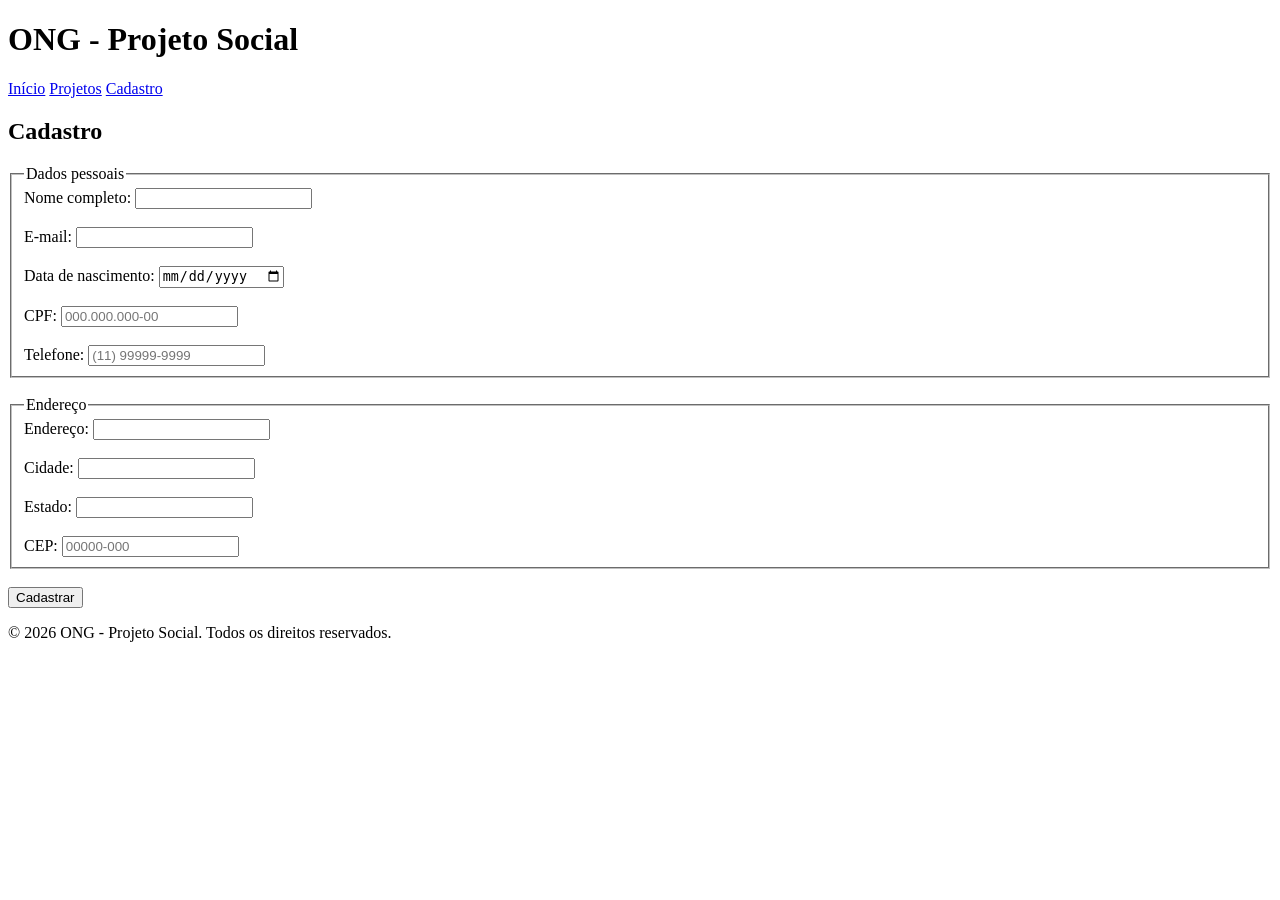
==== cadastro.html @ c3f21d58 "Correções HTML" ====
<!DOCTYPE html>
<html lang="pt-BR">

<head>
    <meta charset="UTF-8">
    <meta name="viewport" content="width=device-width, initial-scale=1.0">
    <title>Cadastro - ONG Projeto Social</title>
</head>

<body>

    <header>
        <h1>ONG - Projeto Social</h1>

        <nav>
            <a href="index.html">Início</a>
            <a href="projetos.html">Projetos</a>
            <a href="cadastro.html">Cadastro</a>
        </nav>
    </header>

    <main>

        <h2>Cadastro</h2>

        <form action="#" method="post">

            <fieldset>
                <legend>Dados pessoais</legend>

                <label for="nome">Nome completo:</label>
                <input type="text" id="nome" name="nome" required>

                <br><br>

                <label for="email">E-mail:</label>
                <input type="email" id="email" name="email" required>

                <br><br>

                <label for="data_nascimento">Data de nascimento:</label>
                <input type="date" id="data_nascimento" name="data_nascimento">

                <br><br>

                <label for="cpf">CPF:</label>
                <input type="text"
                       id="cpf"
                       name="cpf"
                       pattern="[0-9]{3}\.[0-9]{3}\.[0-9]{3}-[0-9]{2}"
                       placeholder="000.000.000-00"
                       required>

                <br><br>

                <label for="telefone">Telefone:</label>
                <input type="tel"
                       id="telefone"
                       name="telefone"
                       pattern="\([0-9]{2}\) [0-9]{5}-[0-9]{4}"
                       placeholder="(11) 99999-9999"
                       required>

            </fieldset>

            <br>

            <fieldset>
                <legend>Endereço</legend>

                <label for="endereco">Endereço:</label>
                <input type="text" id="endereco" name="endereco">

                <br><br>

                <label for="cidade">Cidade:</label>
                <input type="text" id="cidade" name="cidade">

                <br><br>

                <label for="estado">Estado:</label>
                <input type="text" id="estado" name="estado">

                <br><br>

                <label for="cep">CEP:</label>
                <input type="text"
                       id="cep"
                       name="cep"
                       pattern="[0-9]{5}-[0-9]{3}"
                       placeholder="00000-000"
                       required>

            </fieldset>

            <br>

            <button type="submit">Cadastrar</button>

        </form>

    </main>

    <footer>
        <p>&copy; 2026 ONG - Projeto Social. Todos os direitos reservados.</p>
    </footer>

</body>

</html>
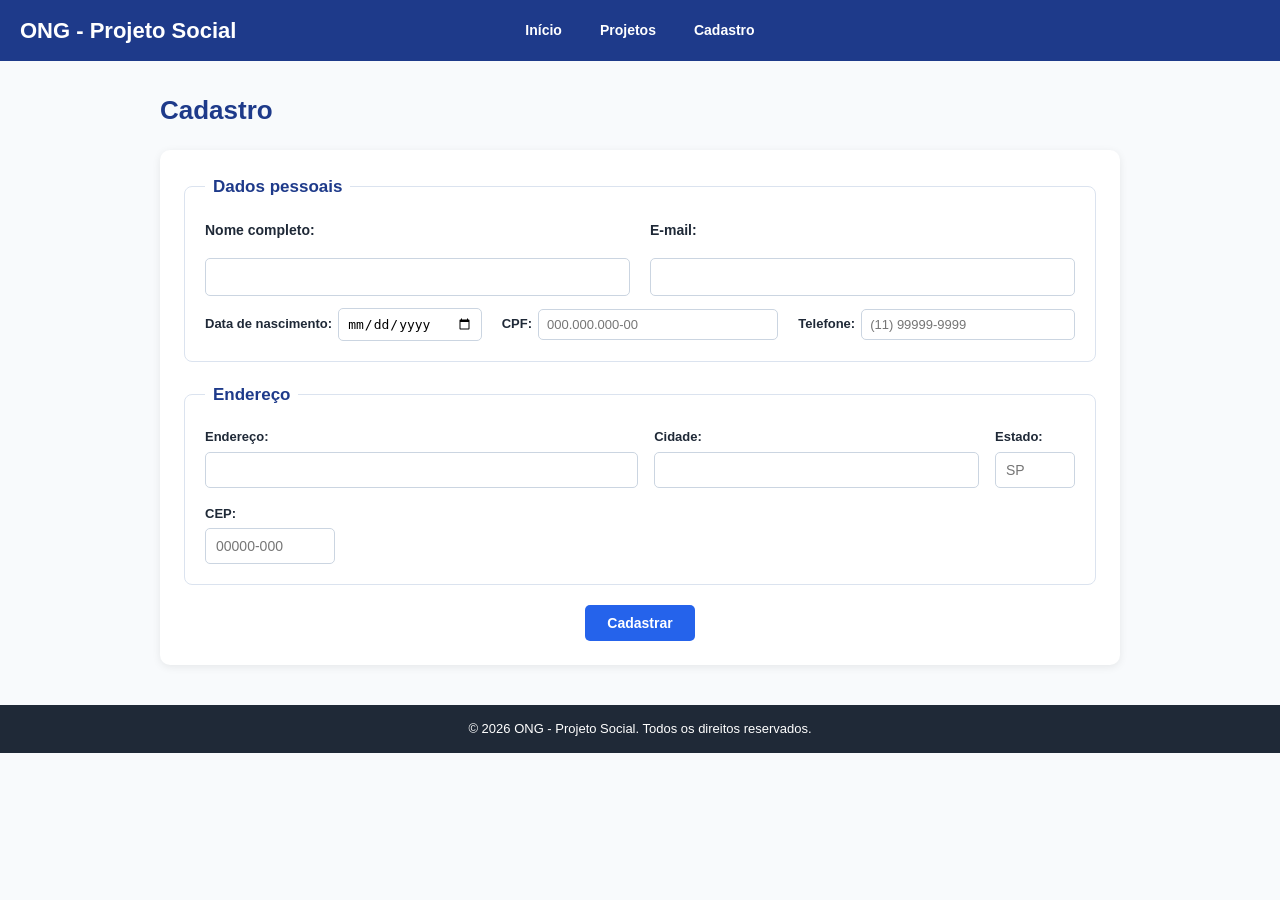
==== commit 2dc82897: "Att" ====
--- a/cadastro.html
+++ b/cadastro.html
@@ -5,6 +5,8 @@
     <meta charset="UTF-8">
     <meta name="viewport" content="width=device-width, initial-scale=1.0">
     <title>Cadastro - ONG Projeto Social</title>
+
+    <link rel="stylesheet" href="css/style.css">
 </head>
 
 <body>
@@ -38,28 +40,30 @@
 
                 <br><br>
 
-                <label for="data_nascimento">Data de nascimento:</label>
-                <input type="date" id="data_nascimento" name="data_nascimento">
+                <div class="campo-inline">
+                    <label for="data_nascimento">Data de nascimento:</label>
+                    <input type="date" id="data_nascimento" name="data_nascimento">
+                </div>
 
-                <br><br>
+                <div class="campo-inline">
+                    <label for="cpf">CPF:</label>
+                    <input type="text"
+                           id="cpf"
+                           name="cpf"
+                           pattern="[0-9]{3}\.[0-9]{3}\.[0-9]{3}-[0-9]{2}"
+                           placeholder="000.000.000-00"
+                           required>
+                </div>
 
-                <label for="cpf">CPF:</label>
-                <input type="text"
-                       id="cpf"
-                       name="cpf"
-                       pattern="[0-9]{3}\.[0-9]{3}\.[0-9]{3}-[0-9]{2}"
-                       placeholder="000.000.000-00"
-                       required>
-
-                <br><br>
-
-                <label for="telefone">Telefone:</label>
-                <input type="tel"
-                       id="telefone"
-                       name="telefone"
-                       pattern="\([0-9]{2}\) [0-9]{5}-[0-9]{4}"
-                       placeholder="(11) 99999-9999"
-                       required>
+                <div class="campo-inline">
+                    <label for="telefone">Telefone:</label>
+                    <input type="tel"
+                           id="telefone"
+                           name="telefone"
+                           pattern="\([0-9]{2}\) [0-9]{5}-[0-9]{4}"
+                           placeholder="(11) 99999-9999"
+                           required>
+                </div>
 
             </fieldset>
 
@@ -68,28 +72,38 @@
             <fieldset>
                 <legend>Endereço</legend>
 
-                <label for="endereco">Endereço:</label>
-                <input type="text" id="endereco" name="endereco">
+                <div class="endereco-cidade-estado">
 
-                <br><br>
+                    <div>
+                        <label for="endereco">Endereço:</label>
+                        <input type="text" id="endereco" name="endereco">
+                    </div>
 
-                <label for="cidade">Cidade:</label>
-                <input type="text" id="cidade" name="cidade">
+                    <div>
+                        <label for="cidade">Cidade:</label>
+                        <input type="text" id="cidade" name="cidade">
+                    </div>
 
-                <br><br>
+                    <div class="campo-estado">
+                        <label for="estado">Estado:</label>
+                        <input type="text"
+                               id="estado"
+                               name="estado"
+                               maxlength="2"
+                               placeholder="SP">
+                    </div>
 
-                <label for="estado">Estado:</label>
-                <input type="text" id="estado" name="estado">
+                </div>
 
-                <br><br>
-
-                <label for="cep">CEP:</label>
-                <input type="text"
-                       id="cep"
-                       name="cep"
-                       pattern="[0-9]{5}-[0-9]{3}"
-                       placeholder="00000-000"
-                       required>
+                <div class="campo-cep">
+                    <label for="cep">CEP:</label>
+                    <input type="text"
+                           id="cep"
+                           name="cep"
+                           pattern="[0-9]{5}-[0-9]{3}"
+                           placeholder="00000-000"
+                           required>
+                </div>
 
             </fieldset>
 
--- a/css/style.css
+++ b/css/style.css
@@ -0,0 +1,515 @@
+:root {
+    /* CORES */
+    --azul-primario: #2563EB;
+    --azul-escuro: #1E3A8A;
+    --azul-medio: #1D4ED8;
+    --azul-claro: #DBEAFE;
+    --azul-destaque: #60A5FA;
+
+    --neutro-escuro: #1F2937;
+    --neutro-medio: #6B7280;
+    --neutro-claro: #F3F4F6;
+    --branco: #FFFFFF;
+
+    /* TIPOGRAFIA */
+    --texto-xs: 12px;
+    --texto-sm: 14px;
+    --texto-base: 16px;
+    --texto-lg: 24px;
+    --texto-xl: 32px;
+
+    /* ESPAÇAMENTOS */
+    --espaco-1: 4px;
+    --espaco-2: 8px;
+    --espaco-3: 16px;
+    --espaco-4: 24px;
+    --espaco-5: 32px;
+}
+
+
+/* GERAL */
+
+* {
+    box-sizing: border-box;
+}
+
+body {
+    margin: 0;
+    font-family: Arial, sans-serif;
+    font-size: var(--texto-base);
+    line-height: 1.5;
+    color: var(--neutro-escuro);
+    background-color: #f8fafc;
+}
+
+
+/* HEADER */
+
+header {
+    background-color: var(--azul-escuro);
+    color: var(--branco);
+    padding: 12px 20px;
+
+    display: grid;
+    grid-template-columns: 1fr auto 1fr;
+    align-items: center;
+}
+
+header h1 {
+    margin: 0;
+    font-size: 22px;
+}
+
+
+/* NAV */
+
+nav {
+    grid-column: 2;
+
+    display: flex;
+    align-items: center;
+    justify-content: center;
+    gap: 10px;
+}
+
+nav a {
+    color: var(--branco);
+    text-decoration: none;
+    font-size: 14px;
+    font-weight: bold;
+    padding: 8px 14px;
+    border-radius: 5px;
+}
+
+nav a:hover {
+    background-color: var(--azul-medio);
+}
+
+
+/* CONTEÚDO */
+
+main {
+    width: 100%;
+    max-width: 1000px;
+    margin: 30px auto;
+    padding: 0 20px;
+}
+
+main > h2 {
+    color: var(--azul-escuro);
+    font-size: 26px;
+    margin-top: 0;
+    margin-bottom: 20px;
+}
+
+
+/* FORMULÁRIO */
+
+form {
+    background-color: var(--branco);
+    padding: 24px;
+    border-radius: 10px;
+    box-shadow: 0 2px 8px rgba(0, 0, 0, 0.08);
+}
+
+fieldset {
+    border: 1px solid #dbe3ef;
+    border-radius: 8px;
+    padding: 20px;
+    margin: 0 0 20px 0;
+}
+
+legend {
+    color: var(--azul-escuro);
+    font-weight: bold;
+    font-size: 17px;
+    padding: 0 8px;
+}
+
+
+/* CAMPOS */
+
+label {
+    display: block;
+    font-size: 14px;
+    font-weight: bold;
+    margin-bottom: 5px;
+}
+
+input {
+    width: 100%;
+    padding: 9px 10px;
+    border: 1px solid #cbd5e1;
+    border-radius: 5px;
+    font-size: 14px;
+    background-color: #fff;
+}
+
+input:focus {
+    outline: none;
+    border-color: var(--azul-primario);
+    box-shadow: 0 0 0 2px var(--azul-claro);
+}
+
+
+/* ORGANIZAÇÃO DOS CAMPOS */
+
+form br {
+    display: none;
+}
+
+
+/* DADOS PESSOAIS */
+
+fieldset:first-of-type {
+    display: grid;
+    grid-template-columns: repeat(6, 1fr);
+    column-gap: 20px;
+    row-gap: 12px;
+}
+
+
+/* Nome */
+
+fieldset:first-of-type label[for="nome"] {
+    grid-column: 1 / 4;
+    grid-row: 1;
+}
+
+fieldset:first-of-type #nome {
+    grid-column: 1 / 4;
+    grid-row: 2;
+    width: 100%;
+    padding: 10px 12px;
+}
+
+
+/* E-mail */
+
+fieldset:first-of-type label[for="email"] {
+    grid-column: 4 / 7;
+    grid-row: 1;
+}
+
+fieldset:first-of-type #email {
+    grid-column: 4 / 7;
+    grid-row: 2;
+    width: 100%;
+    padding: 10px 12px;
+}
+
+
+/* DATA, CPF E TELEFONE */
+
+.campo-inline {
+    display: flex;
+    align-items: center;
+    gap: 6px;
+    min-width: 0;
+}
+
+fieldset:first-of-type .campo-inline:nth-of-type(1) {
+    grid-column: 1 / 3;
+    grid-row: 3;
+}
+
+fieldset:first-of-type .campo-inline:nth-of-type(2) {
+    grid-column: 3 / 5;
+    grid-row: 3;
+}
+
+fieldset:first-of-type .campo-inline:nth-of-type(3) {
+    grid-column: 5 / 7;
+    grid-row: 3;
+}
+
+.campo-inline label {
+    white-space: nowrap;
+    margin: 0;
+    font-size: 13px;
+}
+
+.campo-inline input {
+    width: 100%;
+    min-width: 0;
+    padding: 7px 8px;
+    font-size: 13px;
+}
+
+
+/* ENDEREÇO, CIDADE E ESTADO */
+
+.endereco-cidade-estado {
+    display: grid;
+    grid-template-columns: 2fr 1.5fr 80px;
+    gap: 16px;
+    align-items: end;
+    margin-bottom: 16px;
+}
+
+.endereco-cidade-estado label {
+    font-size: 13px;
+    margin-bottom: 5px;
+}
+
+.endereco-cidade-estado input {
+    width: 100%;
+}
+
+/* CEP */
+
+.campo-cep {
+    width: 150px;
+}
+
+.campo-cep label {
+    font-size: 13px;
+    margin-bottom: 5px;
+}
+
+.campo-cep input {
+    width: 130px;
+}
+
+
+/* BOTÃO */
+
+button {
+    display: block;
+    margin: 0 auto;
+
+    background-color: var(--azul-primario);
+    color: var(--branco);
+    border: none;
+    border-radius: 5px;
+    padding: 10px 22px;
+    font-size: 14px;
+    font-weight: bold;
+    cursor: pointer;
+}
+
+button:hover {
+    background-color: var(--azul-medio);
+}
+
+
+/* PROJETOS / OUTRAS PÁGINAS */
+
+main > section {
+    background-color: var(--branco);
+    padding: 20px;
+    margin-bottom: 16px;
+    border-radius: 8px;
+    border-left: 4px solid var(--azul-primario);
+    box-shadow: 0 2px 6px rgba(0, 0, 0, 0.05);
+}
+
+main > section h2,
+main > section h3 {
+    color: var(--azul-escuro);
+    margin-top: 0;
+}
+
+main > section h3 {
+    font-size: 20px;
+    margin-bottom: 10px;
+}
+
+main > section p {
+    margin-bottom: 0;
+}
+
+
+/* Link do cadastro */
+
+.link-cadastro {
+    display: inline-block;
+    margin-top: 10px;
+    background-color: var(--azul-primario);
+    color: var(--branco);
+    text-decoration: none;
+    font-weight: bold;
+    font-size: 14px;
+    padding: 8px 14px;
+    border-radius: 5px;
+}
+
+.link-cadastro:hover {
+    background-color: var(--azul-medio);
+}
+
+
+/* IMAGENS */
+
+img {
+    max-width: 100%;
+    height: auto;
+    display: block;
+    margin: 15px 0;
+}
+
+
+/* FOOTER */
+
+footer {
+    background-color: var(--neutro-escuro);
+    color: var(--branco);
+    text-align: center;
+    padding: 14px;
+    margin-top: 40px;
+}
+
+footer p {
+    margin: 0;
+    font-size: 13px;
+}
+
+
+/* RESPONSIVIDADE */
+
+/* 1 - Celular pequeno */
+
+@media (max-width: 480px) {
+
+    header {
+        grid-template-columns: 1fr;
+        gap: 8px;
+        text-align: center;
+    }
+
+    header h1 {
+        font-size: 20px;
+    }
+
+    nav {
+        grid-column: 1;
+        flex-wrap: wrap;
+        justify-content: center;
+    }
+
+    main {
+        margin: 20px auto;
+        padding: 0 12px;
+    }
+
+    main > h2 {
+        font-size: 23px;
+    }
+
+    form {
+        padding: 15px;
+    }
+
+    fieldset {
+        padding: 15px;
+    }
+
+    /* Dados pessoais */
+
+    fieldset:first-of-type {
+        grid-template-columns: 1fr;
+    }
+
+    fieldset:first-of-type label[for="nome"],
+    fieldset:first-of-type #nome,
+    fieldset:first-of-type label[for="email"],
+    fieldset:first-of-type #email,
+    fieldset:first-of-type .campo-inline:nth-of-type(1),
+    fieldset:first-of-type .campo-inline:nth-of-type(2),
+    fieldset:first-of-type .campo-inline:nth-of-type(3) {
+        grid-column: 1;
+    }
+
+    fieldset:first-of-type label[for="nome"] {
+        grid-row: 1;
+    }
+
+    fieldset:first-of-type #nome {
+        grid-row: 2;
+    }
+
+    fieldset:first-of-type label[for="email"] {
+        grid-row: 3;
+    }
+
+    fieldset:first-of-type #email {
+        grid-row: 4;
+    }
+
+    fieldset:first-of-type .campo-inline:nth-of-type(1) {
+        grid-row: 5;
+    }
+
+    fieldset:first-of-type .campo-inline:nth-of-type(2) {
+        grid-row: 6;
+    }
+
+    fieldset:first-of-type .campo-inline:nth-of-type(3) {
+        grid-row: 7;
+    }
+
+
+    /* Endereço */
+
+    .endereco-cidade-estado {
+        grid-template-columns: 1fr;
+        gap: 12px;
+    }
+
+    .endereco-cidade-estado .campo-estado input {
+        width: 60px;
+    }
+
+    .campo-cep {
+        width: 130px;
+    }
+
+    main > section {
+        padding: 16px;
+    }
+}
+
+
+/* 2 - Celular */
+
+@media (min-width: 481px) and (max-width: 767px) {
+
+    main {
+        max-width: 700px;
+    }
+
+    .endereco-cidade-estado {
+        grid-template-columns: 1.5fr 1fr 70px;
+        gap: 12px;
+    }
+}
+
+
+/* 3 - Tablet */
+
+@media (min-width: 768px) and (max-width: 991px) {
+
+    main {
+        max-width: 850px;
+    }
+}
+
+
+/* 4 - Desktop */
+
+@media (min-width: 992px) and (max-width: 1199px) {
+
+    main {
+        max-width: 950px;
+    }
+}
+
+
+/* 5 - Desktop grande */
+
+@media (min-width: 1200px) {
+
+    main {
+        max-width: 1000px;
+    }
+}
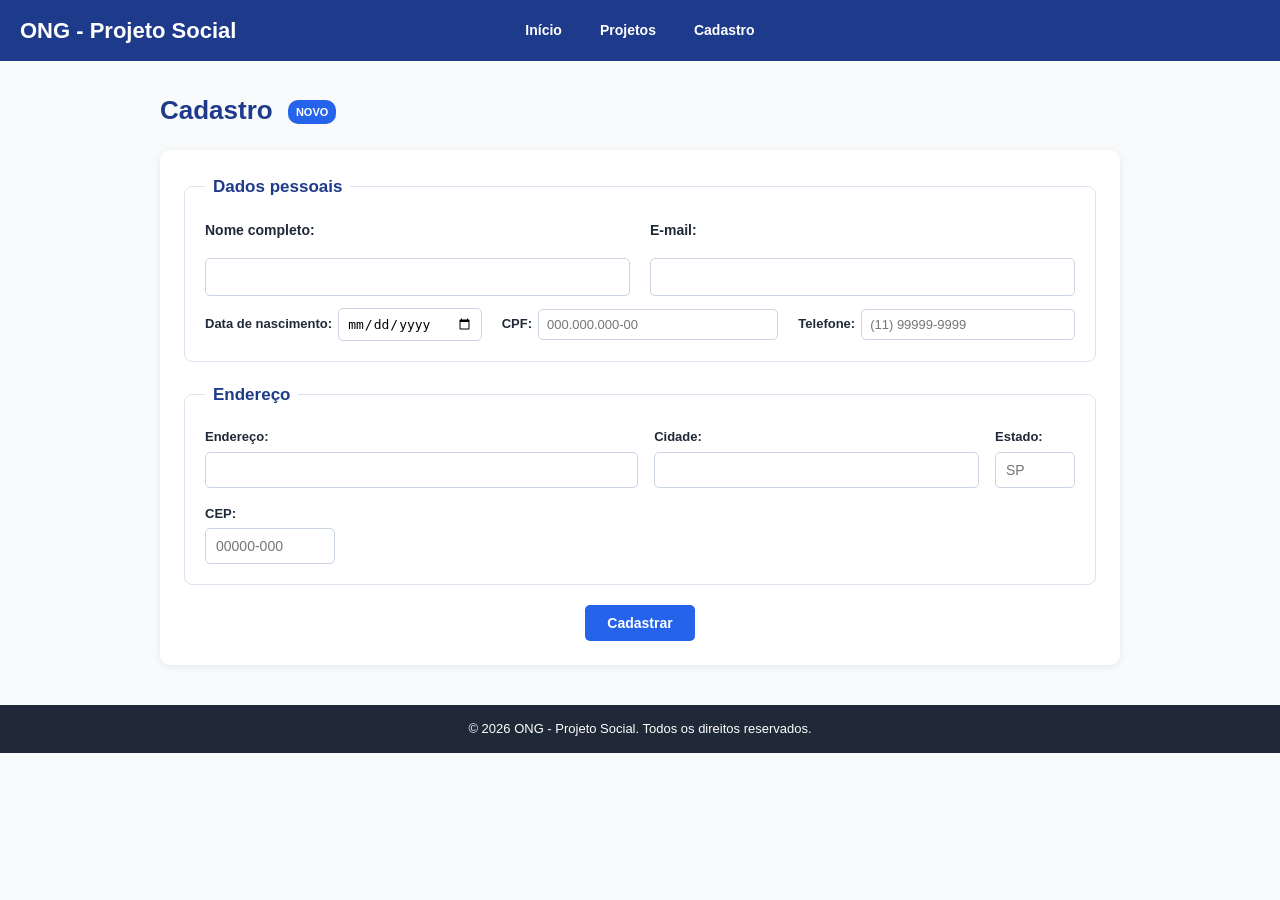
==== commit d6ea107f: "Correções" ====
--- a/cadastro.html
+++ b/cadastro.html
@@ -1,124 +1,131 @@
-<!DOCTYPE html>
-<html lang="pt-BR">
-
-<head>
-    <meta charset="UTF-8">
-    <meta name="viewport" content="width=device-width, initial-scale=1.0">
-    <title>Cadastro - ONG Projeto Social</title>
-
-    <link rel="stylesheet" href="css/style.css">
-</head>
-
-<body>
-
-    <header>
-        <h1>ONG - Projeto Social</h1>
-
-        <nav>
-            <a href="index.html">Início</a>
-            <a href="projetos.html">Projetos</a>
-            <a href="cadastro.html">Cadastro</a>
-        </nav>
-    </header>
-
-    <main>
-
-        <h2>Cadastro</h2>
-
-        <form action="#" method="post">
-
-            <fieldset>
-                <legend>Dados pessoais</legend>
-
-                <label for="nome">Nome completo:</label>
-                <input type="text" id="nome" name="nome" required>
-
-                <br><br>
-
-                <label for="email">E-mail:</label>
-                <input type="email" id="email" name="email" required>
-
-                <br><br>
-
-                <div class="campo-inline">
-                    <label for="data_nascimento">Data de nascimento:</label>
-                    <input type="date" id="data_nascimento" name="data_nascimento">
-                </div>
-
-                <div class="campo-inline">
-                    <label for="cpf">CPF:</label>
+<!DOCTYPE html>
+<html lang="pt-BR">
+
+<head>
+    <meta charset="UTF-8">
+    <meta name="viewport" content="width=device-width, initial-scale=1.0">
+    <title>Cadastro - ONG Projeto Social</title>
+
+    <link rel="stylesheet" href="css/style.css">
+</head>
+
+<body>
+
+    <header>
+        <h1>ONG - Projeto Social</h1>
+
+        <input type="checkbox" id="menu-toggle">
+        <label for="menu-toggle" class="hamburguer">☰</label>
+
+        <nav>
+            <a href="index.html">Início</a>
+            <a href="projetos.html">Projetos</a>
+            <a href="cadastro.html">Cadastro</a>
+        </nav>
+    </header>
+
+    <main>
+
+        <h2>
+            Cadastro
+            <span class="badge">NOVO</span>
+        </h2>
+
+        <form action="#" method="post" novalidate>
+
+            <fieldset>
+                <legend>Dados pessoais</legend>
+
+                <label for="nome">Nome completo:</label>
+                <input type="text" id="nome" name="nome" required>
+
+                <br><br>
+
+                <label for="email">E-mail:</label>
+                <input type="email" id="email" name="email" required>
+
+                <br><br>
+
+                <div class="campo-inline">
+                    <label for="data_nascimento">Data de nascimento:</label>
+                    <input type="date" id="data_nascimento" name="data_nascimento">
+                </div>
+
+                <div class="campo-inline">
+                    <label for="cpf">CPF:</label>
                     <input type="text"
                            id="cpf"
                            name="cpf"
-                           pattern="[0-9]{3}\.[0-9]{3}\.[0-9]{3}-[0-9]{2}"
                            placeholder="000.000.000-00"
                            required>
-                </div>
-
-                <div class="campo-inline">
-                    <label for="telefone">Telefone:</label>
-                    <input type="tel"
-                           id="telefone"
-                           name="telefone"
-                           pattern="\([0-9]{2}\) [0-9]{5}-[0-9]{4}"
-                           placeholder="(11) 99999-9999"
-                           required>
-                </div>
-
-            </fieldset>
-
-            <br>
-
-            <fieldset>
-                <legend>Endereço</legend>
-
-                <div class="endereco-cidade-estado">
-
-                    <div>
-                        <label for="endereco">Endereço:</label>
-                        <input type="text" id="endereco" name="endereco">
-                    </div>
-
-                    <div>
-                        <label for="cidade">Cidade:</label>
-                        <input type="text" id="cidade" name="cidade">
-                    </div>
-
-                    <div class="campo-estado">
-                        <label for="estado">Estado:</label>
-                        <input type="text"
-                               id="estado"
-                               name="estado"
-                               maxlength="2"
-                               placeholder="SP">
-                    </div>
-
-                </div>
-
-                <div class="campo-cep">
-                    <label for="cep">CEP:</label>
+                </div>
+
+                <div class="campo-inline">
+                    <label for="telefone">Telefone:</label>
+                    <input type="tel"
+                    id="telefone"
+                    name="telefone"
+                    placeholder="(11) 99999-9999"
+                    required>
+                </div>
+
+            </fieldset>
+
+            <br>
+
+            <fieldset>
+                <legend>Endereço</legend>
+
+                <div class="endereco-cidade-estado">
+
+                    <div>
+                        <label for="endereco">Endereço:</label>
+                        <input type="text" id="endereco" name="endereco">
+                    </div>
+
+                    <div>
+                        <label for="cidade">Cidade:</label>
+                        <input type="text" id="cidade" name="cidade">
+                    </div>
+
+                    <div class="campo-estado">
+                        <label for="estado">Estado:</label>
+                        <input type="text"
+                               id="estado"
+                               name="estado"
+                               maxlength="2"
+                               placeholder="SP">
+                    </div>
+
+                </div>
+
+                <div class="campo-cep">
+                    <label for="cep">CEP:</label>
                     <input type="text"
                            id="cep"
                            name="cep"
-                           pattern="[0-9]{5}-[0-9]{3}"
                            placeholder="00000-000"
                            required>
-                </div>
-
-            </fieldset>
-
-            <br>
-
-            <button type="submit">Cadastrar</button>
-
-        </form>
-
-    </main>
-
-    <footer>
-        <p>&copy; 2026 ONG - Projeto Social. Todos os direitos reservados.</p>
-    </footer>
-
-</body>
-
-</html>+                </div>
+
+            </fieldset>
+
+            <br>
+
+            <button type="submit">Cadastrar</button>
+
+            <div class="cadastro-mensagem" role="status" aria-live="polite"></div>
+
+        </form>
+
+    </main>
+
+    <footer>
+        <p>&copy; 2026 ONG - Projeto Social. Todos os direitos reservados.</p>
+    </footer>
+
+    <script type="module" src="script/app.js"></script>
+
+</body>
+
+</html>
--- a/css/style.css
+++ b/css/style.css
@@ -1,515 +1,591 @@
-:root {
-    /* CORES */
-    --azul-primario: #2563EB;
-    --azul-escuro: #1E3A8A;
-    --azul-medio: #1D4ED8;
-    --azul-claro: #DBEAFE;
-    --azul-destaque: #60A5FA;
+:root {
+    /* CORES */
+    --azul-primario: #2563EB;
+    --azul-escuro: #1E3A8A;
+    --azul-medio: #1D4ED8;
+    --azul-claro: #DBEAFE;
+    --azul-destaque: #60A5FA;
+
+    --neutro-escuro: #1F2937;
+    --neutro-medio: #6B7280;
+    --neutro-claro: #F3F4F6;
+    --branco: #FFFFFF;
+
+    /* TIPOGRAFIA */
+    --texto-xs: 12px;
+    --texto-sm: 14px;
+    --texto-base: 16px;
+    --texto-lg: 24px;
+    --texto-xl: 32px;
+
+    /* ESPAÇAMENTOS */
+    --espaco-1: 4px;
+    --espaco-2: 8px;
+    --espaco-3: 16px;
+    --espaco-4: 24px;
+    --espaco-5: 32px;
+}
+
+
+/* GERAL */
+
+* {
+    box-sizing: border-box;
+}
+
+body {
+    margin: 0;
+    font-family: Arial, sans-serif;
+    font-size: var(--texto-base);
+    line-height: 1.5;
+    color: var(--neutro-escuro);
+    background-color: #f8fafc;
+}
+
+
+/* HEADER */
+
+header {
+    background-color: var(--azul-escuro);
+    color: var(--branco);
+    padding: 12px 20px;
+
+    display: grid;
+    grid-template-columns: 1fr auto 1fr;
+    align-items: center;
+}
+
+header h1 {
+    margin: 0;
+    font-size: 22px;
+}
+
+
+/* NAV */
+
+nav {
+    grid-column: 2;
+
+    display: flex;
+    align-items: center;
+    justify-content: center;
+    gap: 10px;
+}
+
+nav a {
+    color: var(--branco);
+    text-decoration: none;
+    font-size: 14px;
+    font-weight: bold;
+    padding: 8px 14px;
+    border-radius: 5px;
+}
+
+nav a:hover {
+    background-color: var(--azul-medio);
+}
+
+
+/* MENU HAMBURGUER */
+
+#menu-toggle {
+    display: none;
+}
+
+.hamburguer {
+    display: none;
+    color: var(--branco);
+    font-size: 28px;
+    cursor: pointer;
+    text-align: center;
+}
+
+
+/* CONTEÚDO */
+
+main {
+    width: 100%;
+    max-width: 1000px;
+    margin: 30px auto;
+    padding: 0 20px;
+}
+
+main > h2 {
+    color: var(--azul-escuro);
+    font-size: 26px;
+    margin-top: 0;
+    margin-bottom: 20px;
+}
+
+
+/* FORMULÁRIO */
+
+form {
+    background-color: var(--branco);
+    padding: 24px;
+    border-radius: 10px;
+    box-shadow: 0 2px 8px rgba(0, 0, 0, 0.08);
+}
+
+fieldset {
+    border: 1px solid #dbe3ef;
+    border-radius: 8px;
+    padding: 20px;
+    margin: 0 0 20px 0;
+}
+
+legend {
+    color: var(--azul-escuro);
+    font-weight: bold;
+    font-size: 17px;
+    padding: 0 8px;
+}
+
+
+/* CAMPOS */
+
+label {
+    display: block;
+    font-size: 14px;
+    font-weight: bold;
+    margin-bottom: 5px;
+}
+
+input {
+    width: 100%;
+    padding: 9px 10px;
+    border: 1px solid #cbd5e1;
+    border-radius: 5px;
+    font-size: 14px;
+    background-color: #fff;
+}
+
+input:focus {
+    outline: none;
+    border-color: var(--azul-primario);
+    box-shadow: 0 0 0 2px var(--azul-claro);
+}
+
+
+/* ORGANIZAÇÃO DOS CAMPOS */
+
+form br {
+    display: none;
+}
+
+
+/* DADOS PESSOAIS */
+
+fieldset:first-of-type {
+    display: grid;
+    grid-template-columns: repeat(6, 1fr);
+    column-gap: 20px;
+    row-gap: 12px;
+}
+
+
+/* Nome */
+
+fieldset:first-of-type label[for="nome"] {
+    grid-column: 1 / 4;
+    grid-row: 1;
+}
+
+fieldset:first-of-type #nome {
+    grid-column: 1 / 4;
+    grid-row: 2;
+    width: 100%;
+    padding: 10px 12px;
+}
+
+
+/* E-mail */
+
+fieldset:first-of-type label[for="email"] {
+    grid-column: 4 / 7;
+    grid-row: 1;
+}
+
+fieldset:first-of-type #email {
+    grid-column: 4 / 7;
+    grid-row: 2;
+    width: 100%;
+    padding: 10px 12px;
+}
+
+
+/* DATA, CPF E TELEFONE */
+
+.campo-inline {
+    display: flex;
+    align-items: center;
+    gap: 6px;
+    min-width: 0;
+}
+
+fieldset:first-of-type .campo-inline:nth-of-type(1) {
+    grid-column: 1 / 3;
+    grid-row: 3;
+}
+
+fieldset:first-of-type .campo-inline:nth-of-type(2) {
+    grid-column: 3 / 5;
+    grid-row: 3;
+}
+
+fieldset:first-of-type .campo-inline:nth-of-type(3) {
+    grid-column: 5 / 7;
+    grid-row: 3;
+}
+
+.campo-inline label {
+    white-space: nowrap;
+    margin: 0;
+    font-size: 13px;
+}
+
+.campo-inline input {
+    width: 100%;
+    min-width: 0;
+    padding: 7px 8px;
+    font-size: 13px;
+}
+
+
+/* ENDEREÇO, CIDADE E ESTADO */
+
+.endereco-cidade-estado {
+    display: grid;
+    grid-template-columns: 2fr 1.5fr 80px;
+    gap: 16px;
+    align-items: end;
+    margin-bottom: 16px;
+}
+
+.endereco-cidade-estado label {
+    font-size: 13px;
+    margin-bottom: 5px;
+}
+
+.endereco-cidade-estado input {
+    width: 100%;
+}
+
+
+/* CEP */
+
+.campo-cep {
+    width: 150px;
+}
+
+.campo-cep label {
+    font-size: 13px;
+    margin-bottom: 5px;
+}
+
+.campo-cep input {
+    width: 130px;
+}
+
+
+/* BOTÃO */
+
+button {
+    display: block;
+    margin: 0 auto;
+
+    background-color: var(--azul-primario);
+    color: var(--branco);
+    border: none;
+    border-radius: 5px;
+    padding: 10px 22px;
+    font-size: 14px;
+    font-weight: bold;
+    cursor: pointer;
+}
+
+button:hover {
+    background-color: var(--azul-medio);
+}
+
+
+/* PROJETOS / OUTRAS PÁGINAS */
+
+main > section {
+    background-color: var(--branco);
+    padding: 20px;
+    margin-bottom: 16px;
+    border-radius: 8px;
+    border-left: 4px solid var(--azul-primario);
+    box-shadow: 0 2px 6px rgba(0, 0, 0, 0.05);
+}
+
+main > section h2,
+main > section h3 {
+    color: var(--azul-escuro);
+    margin-top: 0;
+}
+
+main > section h3 {
+    font-size: 20px;
+    margin-bottom: 10px;
+}
+
+main > section p {
+    margin-bottom: 0;
+}
+
+
+/* Link do cadastro */
+
+.link-cadastro {
+    display: inline-block;
+    margin-top: 10px;
+    background-color: var(--azul-primario);
+    color: var(--branco);
+    text-decoration: none;
+    font-weight: bold;
+    font-size: 14px;
+    padding: 8px 14px;
+    border-radius: 5px;
+}
+
+.link-cadastro:hover {
+    background-color: var(--azul-medio);
+}
+
+
+/* IMAGENS */
+
+img {
+    max-width: 100%;
+    height: auto;
+    display: block;
+    margin: 15px 0;
+}
+
+
+/* FOOTER */
+
+footer {
+    background-color: var(--neutro-escuro);
+    color: var(--branco);
+    text-align: center;
+    padding: 14px;
+    margin-top: 40px;
+}
+
+footer p {
+    margin: 0;
+    font-size: 13px;
+}
+
+
+/* RESPONSIVIDADE */
+
+/* 1 - Celular pequeno */
+
+@media (max-width: 480px) {
+
+    header {
+        grid-template-columns: 1fr;
+        gap: 8px;
+        text-align: center;
+    }
+
+    header h1 {
+        font-size: 20px;
+    }
+
+    .hamburguer {
+        display: block;
+    }
+
+    nav {
+        grid-column: 1;
+        flex-wrap: wrap;
+        justify-content: center;
+        display: none;
+        flex-direction: column;
+        width: 100%;
+    }
+
+    #menu-toggle:checked ~ nav {
+        display: flex;
+    }
+
+    main {
+        margin: 20px auto;
+        padding: 0 12px;
+    }
+
+    main > h2 {
+        font-size: 23px;
+    }
+
+    form {
+        padding: 15px;
+    }
+
+    fieldset {
+        padding: 15px;
+    }
+
+    /* Dados pessoais */
+
+    fieldset:first-of-type {
+        grid-template-columns: 1fr;
+    }
+
+    fieldset:first-of-type label[for="nome"],
+    fieldset:first-of-type #nome,
+    fieldset:first-of-type label[for="email"],
+    fieldset:first-of-type #email,
+    fieldset:first-of-type .campo-inline:nth-of-type(1),
+    fieldset:first-of-type .campo-inline:nth-of-type(2),
+    fieldset:first-of-type .campo-inline:nth-of-type(3) {
+        grid-column: 1;
+    }
+
+    fieldset:first-of-type label[for="nome"] {
+        grid-row: 1;
+    }
+
+    fieldset:first-of-type #nome {
+        grid-row: 2;
+    }
+
+    fieldset:first-of-type label[for="email"] {
+        grid-row: 3;
+    }
+
+    fieldset:first-of-type #email {
+        grid-row: 4;
+    }
+
+    fieldset:first-of-type .campo-inline:nth-of-type(1) {
+        grid-row: 5;
+    }
+
+    fieldset:first-of-type .campo-inline:nth-of-type(2) {
+        grid-row: 6;
+    }
+
+    fieldset:first-of-type .campo-inline:nth-of-type(3) {
+        grid-row: 7;
+    }
+
+
+    /* Endereço */
+
+    .endereco-cidade-estado {
+        grid-template-columns: 1fr;
+        gap: 12px;
+    }
+
+    .endereco-cidade-estado .campo-estado input {
+        width: 60px;
+    }
+
+    .campo-cep {
+        width: 130px;
+    }
+
+    main > section {
+        padding: 16px;
+    }
+}
+
+
+/* 2 - Celular */
+
+@media (min-width: 481px) and (max-width: 767px) {
+
+    main {
+        max-width: 700px;
+    }
+
+    .endereco-cidade-estado {
+        grid-template-columns: 1.5fr 1fr 70px;
+        gap: 12px;
+    }
+}
+
+
+/* 3 - Tablet */
+
+@media (min-width: 768px) and (max-width: 991px) {
+
+    main {
+        max-width: 850px;
+    }
+}
+
+
+/* 4 - Desktop */
+
+@media (min-width: 992px) and (max-width: 1199px) {
+
+    main {
+        max-width: 950px;
+    }
+}
+
+
+/* 5 - Desktop grande */
+
+@media (min-width: 1200px) {
+
+    main {
+        max-width: 1000px;
+    }
+}
+
+/* BADGE */
+
+.badge {
+    display: inline-block;
+    margin-left: 8px;
+    padding: 4px 8px;
+    background-color: var(--azul-primario);
+    color: var(--branco);
+    border-radius: 10px;
+    font-size: 11px;
+    font-weight: bold;
+    vertical-align: middle;
+}
+
+
+/* MENSAGEM DO CADASTRO */
 
-    --neutro-escuro: #1F2937;
-    --neutro-medio: #6B7280;
-    --neutro-claro: #F3F4F6;
-    --branco: #FFFFFF;
-
-    /* TIPOGRAFIA */
-    --texto-xs: 12px;
-    --texto-sm: 14px;
-    --texto-base: 16px;
-    --texto-lg: 24px;
-    --texto-xl: 32px;
-
-    /* ESPAÇAMENTOS */
-    --espaco-1: 4px;
-    --espaco-2: 8px;
-    --espaco-3: 16px;
-    --espaco-4: 24px;
-    --espaco-5: 32px;
+.cadastro-mensagem {
+    display: none;
+    margin: 15px auto 0;
+    padding: 10px 15px;
+    max-width: 520px;
+    text-align: center;
+    border-radius: 6px;
+    font-size: 14px;
+    font-weight: bold;
 }
 
-
-/* GERAL */
-
-* {
-    box-sizing: border-box;
+.cadastro-mensagem.mensagem-sucesso,
+.cadastro-mensagem.mensagem-erro {
+    display: block;
 }
 
-body {
-    margin: 0;
-    font-family: Arial, sans-serif;
-    font-size: var(--texto-base);
-    line-height: 1.5;
-    color: var(--neutro-escuro);
-    background-color: #f8fafc;
+.cadastro-mensagem.mensagem-sucesso {
+    color: #166534;
+    background-color: #DCFCE7;
+    border: 1px solid #86EFAC;
 }
 
-
-/* HEADER */
-
-header {
-    background-color: var(--azul-escuro);
-    color: var(--branco);
-    padding: 12px 20px;
-
-    display: grid;
-    grid-template-columns: 1fr auto 1fr;
-    align-items: center;
+.cadastro-mensagem.mensagem-erro {
+    color: #B91C1C;
+    background-color: #FEE2E2;
+    border: 1px solid #FCA5A5;
 }
 
-header h1 {
-    margin: 0;
-    font-size: 22px;
+.campo-invalido {
+    border: 2px solid #DC2626 !important;
 }
-
-
-/* NAV */
-
-nav {
-    grid-column: 2;
-
-    display: flex;
-    align-items: center;
-    justify-content: center;
-    gap: 10px;
-}
-
-nav a {
-    color: var(--branco);
-    text-decoration: none;
-    font-size: 14px;
-    font-weight: bold;
-    padding: 8px 14px;
-    border-radius: 5px;
-}
-
-nav a:hover {
-    background-color: var(--azul-medio);
-}
-
-
-/* CONTEÚDO */
-
-main {
-    width: 100%;
-    max-width: 1000px;
-    margin: 30px auto;
-    padding: 0 20px;
-}
-
-main > h2 {
-    color: var(--azul-escuro);
-    font-size: 26px;
-    margin-top: 0;
-    margin-bottom: 20px;
-}
-
-
-/* FORMULÁRIO */
-
-form {
-    background-color: var(--branco);
-    padding: 24px;
-    border-radius: 10px;
-    box-shadow: 0 2px 8px rgba(0, 0, 0, 0.08);
-}
-
-fieldset {
-    border: 1px solid #dbe3ef;
-    border-radius: 8px;
-    padding: 20px;
-    margin: 0 0 20px 0;
-}
-
-legend {
-    color: var(--azul-escuro);
-    font-weight: bold;
-    font-size: 17px;
-    padding: 0 8px;
-}
-
-
-/* CAMPOS */
-
-label {
-    display: block;
-    font-size: 14px;
-    font-weight: bold;
-    margin-bottom: 5px;
-}
-
-input {
-    width: 100%;
-    padding: 9px 10px;
-    border: 1px solid #cbd5e1;
-    border-radius: 5px;
-    font-size: 14px;
-    background-color: #fff;
-}
-
-input:focus {
-    outline: none;
-    border-color: var(--azul-primario);
-    box-shadow: 0 0 0 2px var(--azul-claro);
-}
-
-
-/* ORGANIZAÇÃO DOS CAMPOS */
-
-form br {
-    display: none;
-}
-
-
-/* DADOS PESSOAIS */
-
-fieldset:first-of-type {
-    display: grid;
-    grid-template-columns: repeat(6, 1fr);
-    column-gap: 20px;
-    row-gap: 12px;
-}
-
-
-/* Nome */
-
-fieldset:first-of-type label[for="nome"] {
-    grid-column: 1 / 4;
-    grid-row: 1;
-}
-
-fieldset:first-of-type #nome {
-    grid-column: 1 / 4;
-    grid-row: 2;
-    width: 100%;
-    padding: 10px 12px;
-}
-
-
-/* E-mail */
-
-fieldset:first-of-type label[for="email"] {
-    grid-column: 4 / 7;
-    grid-row: 1;
-}
-
-fieldset:first-of-type #email {
-    grid-column: 4 / 7;
-    grid-row: 2;
-    width: 100%;
-    padding: 10px 12px;
-}
-
-
-/* DATA, CPF E TELEFONE */
-
-.campo-inline {
-    display: flex;
-    align-items: center;
-    gap: 6px;
-    min-width: 0;
-}
-
-fieldset:first-of-type .campo-inline:nth-of-type(1) {
-    grid-column: 1 / 3;
-    grid-row: 3;
-}
-
-fieldset:first-of-type .campo-inline:nth-of-type(2) {
-    grid-column: 3 / 5;
-    grid-row: 3;
-}
-
-fieldset:first-of-type .campo-inline:nth-of-type(3) {
-    grid-column: 5 / 7;
-    grid-row: 3;
-}
-
-.campo-inline label {
-    white-space: nowrap;
-    margin: 0;
-    font-size: 13px;
-}
-
-.campo-inline input {
-    width: 100%;
-    min-width: 0;
-    padding: 7px 8px;
-    font-size: 13px;
-}
-
-
-/* ENDEREÇO, CIDADE E ESTADO */
-
-.endereco-cidade-estado {
-    display: grid;
-    grid-template-columns: 2fr 1.5fr 80px;
-    gap: 16px;
-    align-items: end;
-    margin-bottom: 16px;
-}
-
-.endereco-cidade-estado label {
-    font-size: 13px;
-    margin-bottom: 5px;
-}
-
-.endereco-cidade-estado input {
-    width: 100%;
-}
-
-/* CEP */
-
-.campo-cep {
-    width: 150px;
-}
-
-.campo-cep label {
-    font-size: 13px;
-    margin-bottom: 5px;
-}
-
-.campo-cep input {
-    width: 130px;
-}
-
-
-/* BOTÃO */
-
-button {
-    display: block;
-    margin: 0 auto;
-
-    background-color: var(--azul-primario);
-    color: var(--branco);
-    border: none;
-    border-radius: 5px;
-    padding: 10px 22px;
-    font-size: 14px;
-    font-weight: bold;
-    cursor: pointer;
-}
-
-button:hover {
-    background-color: var(--azul-medio);
-}
-
-
-/* PROJETOS / OUTRAS PÁGINAS */
-
-main > section {
-    background-color: var(--branco);
-    padding: 20px;
-    margin-bottom: 16px;
-    border-radius: 8px;
-    border-left: 4px solid var(--azul-primario);
-    box-shadow: 0 2px 6px rgba(0, 0, 0, 0.05);
-}
-
-main > section h2,
-main > section h3 {
-    color: var(--azul-escuro);
-    margin-top: 0;
-}
-
-main > section h3 {
-    font-size: 20px;
-    margin-bottom: 10px;
-}
-
-main > section p {
-    margin-bottom: 0;
-}
-
-
-/* Link do cadastro */
-
-.link-cadastro {
-    display: inline-block;
-    margin-top: 10px;
-    background-color: var(--azul-primario);
-    color: var(--branco);
-    text-decoration: none;
-    font-weight: bold;
-    font-size: 14px;
-    padding: 8px 14px;
-    border-radius: 5px;
-}
-
-.link-cadastro:hover {
-    background-color: var(--azul-medio);
-}
-
-
-/* IMAGENS */
-
-img {
-    max-width: 100%;
-    height: auto;
-    display: block;
-    margin: 15px 0;
-}
-
-
-/* FOOTER */
-
-footer {
-    background-color: var(--neutro-escuro);
-    color: var(--branco);
-    text-align: center;
-    padding: 14px;
-    margin-top: 40px;
-}
-
-footer p {
-    margin: 0;
-    font-size: 13px;
-}
-
-
-/* RESPONSIVIDADE */
-
-/* 1 - Celular pequeno */
-
-@media (max-width: 480px) {
-
-    header {
-        grid-template-columns: 1fr;
-        gap: 8px;
-        text-align: center;
-    }
-
-    header h1 {
-        font-size: 20px;
-    }
-
-    nav {
-        grid-column: 1;
-        flex-wrap: wrap;
-        justify-content: center;
-    }
-
-    main {
-        margin: 20px auto;
-        padding: 0 12px;
-    }
-
-    main > h2 {
-        font-size: 23px;
-    }
-
-    form {
-        padding: 15px;
-    }
-
-    fieldset {
-        padding: 15px;
-    }
-
-    /* Dados pessoais */
-
-    fieldset:first-of-type {
-        grid-template-columns: 1fr;
-    }
-
-    fieldset:first-of-type label[for="nome"],
-    fieldset:first-of-type #nome,
-    fieldset:first-of-type label[for="email"],
-    fieldset:first-of-type #email,
-    fieldset:first-of-type .campo-inline:nth-of-type(1),
-    fieldset:first-of-type .campo-inline:nth-of-type(2),
-    fieldset:first-of-type .campo-inline:nth-of-type(3) {
-        grid-column: 1;
-    }
-
-    fieldset:first-of-type label[for="nome"] {
-        grid-row: 1;
-    }
-
-    fieldset:first-of-type #nome {
-        grid-row: 2;
-    }
-
-    fieldset:first-of-type label[for="email"] {
-        grid-row: 3;
-    }
-
-    fieldset:first-of-type #email {
-        grid-row: 4;
-    }
-
-    fieldset:first-of-type .campo-inline:nth-of-type(1) {
-        grid-row: 5;
-    }
-
-    fieldset:first-of-type .campo-inline:nth-of-type(2) {
-        grid-row: 6;
-    }
-
-    fieldset:first-of-type .campo-inline:nth-of-type(3) {
-        grid-row: 7;
-    }
-
-
-    /* Endereço */
-
-    .endereco-cidade-estado {
-        grid-template-columns: 1fr;
-        gap: 12px;
-    }
-
-    .endereco-cidade-estado .campo-estado input {
-        width: 60px;
-    }
-
-    .campo-cep {
-        width: 130px;
-    }
-
-    main > section {
-        padding: 16px;
-    }
-}
-
-
-/* 2 - Celular */
-
-@media (min-width: 481px) and (max-width: 767px) {
-
-    main {
-        max-width: 700px;
-    }
-
-    .endereco-cidade-estado {
-        grid-template-columns: 1.5fr 1fr 70px;
-        gap: 12px;
-    }
-}
-
-
-/* 3 - Tablet */
-
-@media (min-width: 768px) and (max-width: 991px) {
-
-    main {
-        max-width: 850px;
-    }
-}
-
-
-/* 4 - Desktop */
-
-@media (min-width: 992px) and (max-width: 1199px) {
-
-    main {
-        max-width: 950px;
-    }
-}
-
-
-/* 5 - Desktop grande */
-
-@media (min-width: 1200px) {
-
-    main {
-        max-width: 1000px;
-    }
-}
